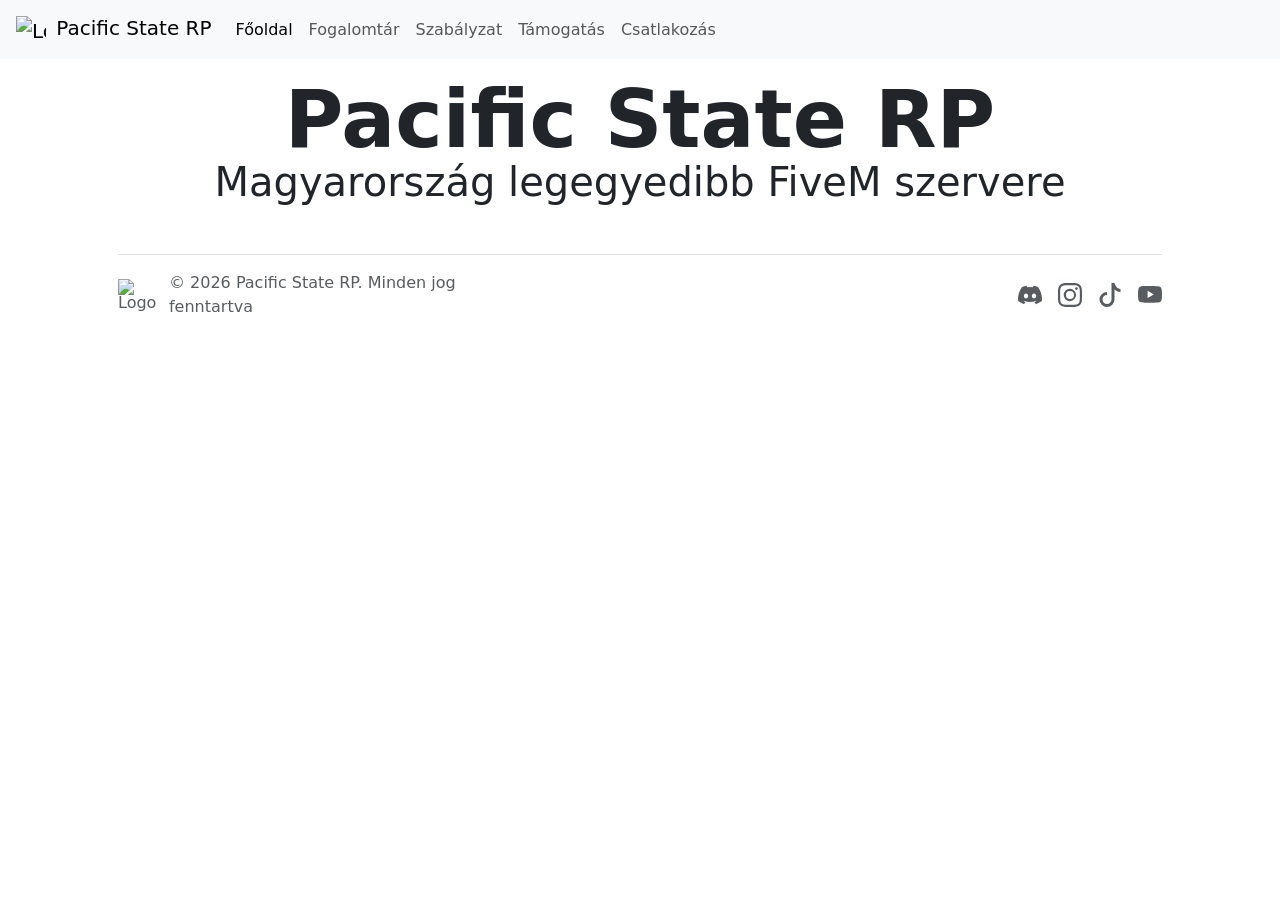
==== index.html @ 3e6dc7ab "Add files via upload" ====
<!DOCTYPE html>
<html lang="hu">
<head>
    <meta charset="UTF-8">
    <meta name="viewport" content="width=device-width, initial-scale=1.0">
    <script src="https://cdn.jsdelivr.net/npm/bootstrap@5.3.8/dist/js/bootstrap.bundle.min.js" integrity="sha384-FKyoEForCGlyvwx9Hj09JcYn3nv7wiPVlz7YYwJrWVcXK/BmnVDxM+D2scQbITxI" crossorigin="anonymous"></script>
    <script src="js/script.js"></script>
    <link rel="stylesheet" href="https://cdn.jsdelivr.net/npm/bootstrap@5.3.8/dist/css/bootstrap.min.css" integrity="sha384-sRIl4kxILFvY47J16cr9ZwB07vP4J8+LH7qKQnuqkuIAvNWLzeN8tE5YBujZqJLB" crossorigin="anonymous">
    <link rel="stylesheet" href="css/style.css">
    <link rel="shortcut icon" href="img/pacificstaterpkeklogo.png" type="image/x-icon">
    <title>Pacific State RP</title>
</head>

<body>
<nav class="navbar fixed-top navbar-expand-md bg-body-tertiary">
    <div class="container-fluid">
        <a class="navbar-brand" href="index.html">
            <img src="img/pacificstaterpkeklogo.png" alt="Logo" width="30" class="d-inline-block align-text-top mx-1">
            Pacific State RP
        </a>
        <button class="navbar-toggler" type="button" data-bs-toggle="collapse" data-bs-target="#navbarSupportedContent" aria-controls="navbarSupportedContent" aria-expanded="false" aria-label="Toggle navigation">
            <span class="navbar-toggler-icon"></span>
        </button>
        <div class="collapse navbar-collapse" id="navbarSupportedContent">
            <ul class="navbar-nav me-auto mb-0 mb-lg-0">
                <li class="nav-item">
                    <a class="nav-link active" aria-current="page" href="index.html">Főoldal</a>
                </li>
                <li class="nav-item">
                    <a class="nav-link" href="fogalomtar.html">Fogalomtár</a>
                </li>
                <li class="nav-item">
                    <a class="nav-link" href="szabalyzat.html">Szabályzat</a>
                </li>
                <li class="nav-item">
                    <a class="nav-link" href="https://pacific-state-rp.tebex.io/" target="_blank">Támogatás</a>
                </li>
                <li class="nav-item">
                    <a class="nav-link" href="https://cfx.re/join/jlrroa" target="_blank">Csatlakozás</a>
                </li>
            </ul>
        </div>
    </div>
</nav>

<div class="container mt-5">
    <div class="row">
        <div class="col text-center mt-4 mb-3">
            <h1 class="display-1 fw-bold" style="margin-bottom: -10px;">Pacific State RP</h1>
            <h1 class="display-6">Magyarország legegyedibb FiveM szervere</h1>
        </div>
    </div>
</div>  

<div class="container px-5">
    <footer class="d-flex flex-wrap justify-content-between align-items-center py-3 my-4 border-top">
        <div class="col-md-4 d-flex align-items-center">
            <a href="index.html" class="mb-3 me-2 mb-md-0 text-body-secondary text-decoration-none lh-1" aria-label="Pacific State RP">
                <img src="img/pacificstaterpkeklogo.png" alt="Logo" width="30">
            </a>
            <span class="mb-3 mb-md-0 text-body-secondary">© 2026 Pacific State RP. Minden jog fenntartva</span>
        </div>
        <ul class="nav col-md-4 justify-content-end list-unstyled d-flex">
            <li class="ms-3">
                <a class="text-body-secondary" href="https://discord.gg/3FPXnSfdRt" target="_blank" aria-label="Discord">
                    <svg xmlns="http://www.w3.org/2000/svg" width="24" height="24" fill="currentColor" class="bi bi-discord" viewBox="0 0 16 16">
                        <path d="M13.545 2.907a13.2 13.2 0 0 0-3.257-1.011.05.05 0 0 0-.052.025c-.141.25-.297.577-.406.833a12.2 12.2 0 0 0-3.658 0 8 8 0 0 0-.412-.833.05.05 0 0 0-.052-.025c-1.125.194-2.22.534-3.257 1.011a.04.04 0 0 0-.021.018C.356 6.024-.213 9.047.066 12.032q.003.022.021.037a13.3 13.3 0 0 0 3.995 2.02.05.05 0 0 0 .056-.019q.463-.63.818-1.329a.05.05 0 0 0-.01-.059l-.018-.011a9 9 0 0 1-1.248-.595.05.05 0 0 1-.02-.066l.015-.019q.127-.095.248-.195a.05.05 0 0 1 .051-.007c2.619 1.196 5.454 1.196 8.041 0a.05.05 0 0 1 .053.007q.121.1.248.195a.05.05 0 0 1-.004.085 8 8 0 0 1-1.249.594.05.05 0 0 0-.03.03.05.05 0 0 0 .003.041c.24.465.515.909.817 1.329a.05.05 0 0 0 .056.019 13.2 13.2 0 0 0 4.001-2.02.05.05 0 0 0 .021-.037c.334-3.451-.559-6.449-2.366-9.106a.03.03 0 0 0-.02-.019m-8.198 7.307c-.789 0-1.438-.724-1.438-1.612s.637-1.613 1.438-1.613c.807 0 1.45.73 1.438 1.613 0 .888-.637 1.612-1.438 1.612m5.316 0c-.788 0-1.438-.724-1.438-1.612s.637-1.613 1.438-1.613c.807 0 1.451.73 1.438 1.613 0 .888-.631 1.612-1.438 1.612"/>
                    </svg>
                </a>
            </li>
            <li class="ms-3">
                <a class="text-body-secondary" href="https://www.instagram.com/pacificstaterp" target="_blank" aria-label="Instagram">
                    <svg xmlns="http://www.w3.org/2000/svg" width="24" height="24" fill="currentColor" class="bi bi-instagram" viewBox="0 0 16 16">
                        <path d="M8 0C5.829 0 5.556.01 4.703.048 3.85.088 3.269.222 2.76.42a3.9 3.9 0 0 0-1.417.923A3.9 3.9 0 0 0 .42 2.76C.222 3.268.087 3.85.048 4.7.01 5.555 0 5.827 0 8.001c0 2.172.01 2.444.048 3.297.04.852.174 1.433.372 1.942.205.526.478.972.923 1.417.444.445.89.719 1.416.923.51.198 1.09.333 1.942.372C5.555 15.99 5.827 16 8 16s2.444-.01 3.298-.048c.851-.04 1.434-.174 1.943-.372a3.9 3.9 0 0 0 1.416-.923c.445-.445.718-.891.923-1.417.197-.509.332-1.09.372-1.942C15.99 10.445 16 10.173 16 8s-.01-2.445-.048-3.299c-.04-.851-.175-1.433-.372-1.941a3.9 3.9 0 0 0-.923-1.417A3.9 3.9 0 0 0 13.24.42c-.51-.198-1.092-.333-1.943-.372C10.443.01 10.172 0 7.998 0zm-.717 1.442h.718c2.136 0 2.389.007 3.232.046.78.035 1.204.166 1.486.275.373.145.64.319.92.599s.453.546.598.92c.11.281.24.705.275 1.485.039.843.047 1.096.047 3.231s-.008 2.389-.047 3.232c-.035.78-.166 1.203-.275 1.485a2.5 2.5 0 0 1-.599.919c-.28.28-.546.453-.92.598-.28.11-.704.24-1.485.276-.843.038-1.096.047-3.232.047s-2.39-.009-3.233-.047c-.78-.036-1.203-.166-1.485-.276a2.5 2.5 0 0 1-.92-.598 2.5 2.5 0 0 1-.6-.92c-.109-.281-.24-.705-.275-1.485-.038-.843-.046-1.096-.046-3.233s.008-2.388.046-3.231c.036-.78.166-1.204.276-1.486.145-.373.319-.64.599-.92s.546-.453.92-.598c.282-.11.705-.24 1.485-.276.738-.034 1.024-.044 2.515-.045zm4.988 1.328a.96.96 0 1 0 0 1.92.96.96 0 0 0 0-1.92m-4.27 1.122a4.109 4.109 0 1 0 0 8.217 4.109 4.109 0 0 0 0-8.217m0 1.441a2.667 2.667 0 1 1 0 5.334 2.667 2.667 0 0 1 0-5.334"/>
                    </svg>
                </a>
            </li>
            <li class="ms-3">
                <a class="text-body-secondary" href="https://www.tiktok.com/@psrp_2024" target="_blank" aria-label="TikTok">
                    <svg xmlns="http://www.w3.org/2000/svg" width="24" height="24" fill="currentColor" class="bi bi-tiktok" viewBox="0 0 16 16">
                        <path d="M9 0h1.98c.144.715.54 1.617 1.235 2.512C12.895 3.389 13.797 4 15 4v2c-1.753 0-3.07-.814-4-1.829V11a5 5 0 1 1-5-5v2a3 3 0 1 0 3 3z"/>
                    </svg>
                </a>
            </li>
            <li class="ms-3">
                <a class="text-body-secondary" href="https://www.youtube.com/@Pacific_State_RP" target="_blank" aria-label="YouTube">
                    <svg xmlns="http://www.w3.org/2000/svg" width="24" height="24" fill="currentColor" class="bi bi-youtube" viewBox="0 0 16 16">
                        <path d="M8.051 1.999h.089c.822.003 4.987.033 6.11.335a2.01 2.01 0 0 1 1.415 1.42c.101.38.172.883.22 1.402l.01.104.022.26.008.104c.065.914.073 1.77.074 1.957v.075c-.001.194-.01 1.108-.082 2.06l-.008.105-.009.104c-.05.572-.124 1.14-.235 1.558a2.01 2.01 0 0 1-1.415 1.42c-1.16.312-5.569.334-6.18.335h-.142c-.309 0-1.587-.006-2.927-.052l-.17-.006-.087-.004-.171-.007-.171-.007c-1.11-.049-2.167-.128-2.654-.26a2.01 2.01 0 0 1-1.415-1.419c-.111-.417-.185-.986-.235-1.558L.09 9.82l-.008-.104A31 31 0 0 1 0 7.68v-.123c.002-.215.01-.958.064-1.778l.007-.103.003-.052.008-.104.022-.26.01-.104c.048-.519.119-1.023.22-1.402a2.01 2.01 0 0 1 1.415-1.42c.487-.13 1.544-.21 2.654-.26l.17-.007.172-.006.086-.003.171-.007A100 100 0 0 1 7.858 2zM6.4 5.209v4.818l4.157-2.408z"/>
                    </svg>
                </a>
            </li>
        </ul>
    </footer>
</div>
</body>
</html>
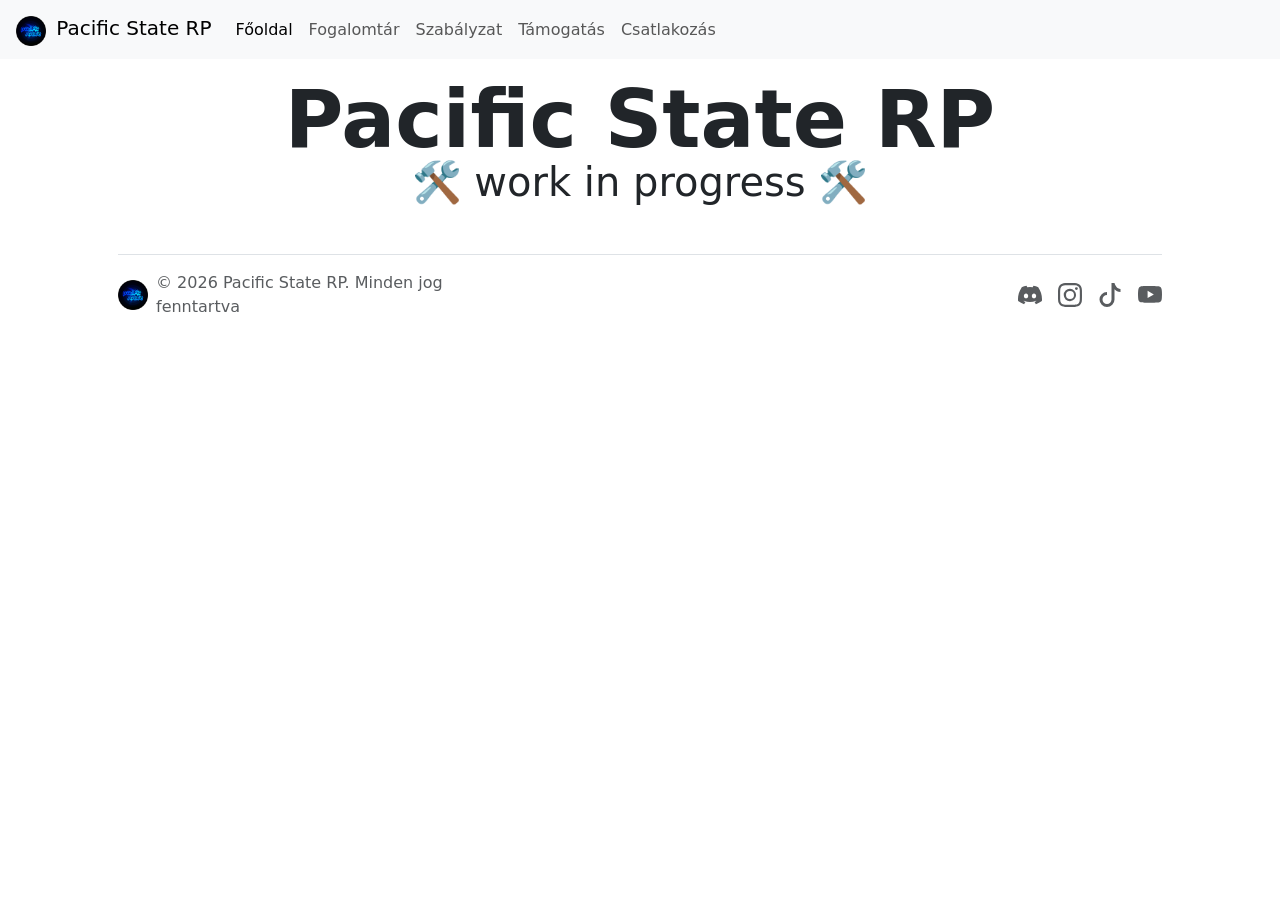
==== commit 79d30f6e: "szabalyzat es fogalomtar javitasa (+ fooldal ideiglenes frissitese)" ====
--- a/index.html
+++ b/index.html
@@ -14,7 +14,7 @@
 <body>
 <nav class="navbar fixed-top navbar-expand-md bg-body-tertiary">
     <div class="container-fluid">
-        <a class="navbar-brand" href="index.html">
+        <a class="navbar-brand" href="./">
             <img src="img/pacificstaterpkeklogo.png" alt="Logo" width="30" class="d-inline-block align-text-top mx-1">
             Pacific State RP
         </a>
@@ -24,13 +24,13 @@
         <div class="collapse navbar-collapse" id="navbarSupportedContent">
             <ul class="navbar-nav me-auto mb-0 mb-lg-0">
                 <li class="nav-item">
-                    <a class="nav-link active" aria-current="page" href="index.html">Főoldal</a>
+                    <a class="nav-link active" aria-current="page" href="./">Főoldal</a>
                 </li>
                 <li class="nav-item">
-                    <a class="nav-link" href="fogalomtar.html">Fogalomtár</a>
+                    <a class="nav-link" href="./fogalomtar">Fogalomtár</a>
                 </li>
                 <li class="nav-item">
-                    <a class="nav-link" href="szabalyzat.html">Szabályzat</a>
+                    <a class="nav-link" href="./szabalyzat">Szabályzat</a>
                 </li>
                 <li class="nav-item">
                     <a class="nav-link" href="https://pacific-state-rp.tebex.io/" target="_blank">Támogatás</a>
@@ -47,7 +47,7 @@
     <div class="row">
         <div class="col text-center mt-4 mb-3">
             <h1 class="display-1 fw-bold" style="margin-bottom: -10px;">Pacific State RP</h1>
-            <h1 class="display-6">Magyarország legegyedibb FiveM szervere</h1>
+            <h1 class="display-6">🛠️ work in progress 🛠️</h1>
         </div>
     </div>
 </div>  
@@ -55,7 +55,7 @@
 <div class="container px-5">
     <footer class="d-flex flex-wrap justify-content-between align-items-center py-3 my-4 border-top">
         <div class="col-md-4 d-flex align-items-center">
-            <a href="index.html" class="mb-3 me-2 mb-md-0 text-body-secondary text-decoration-none lh-1" aria-label="Pacific State RP">
+            <a href="./" class="mb-3 me-2 mb-md-0 text-body-secondary text-decoration-none lh-1" aria-label="Pacific State RP">
                 <img src="img/pacificstaterpkeklogo.png" alt="Logo" width="30">
             </a>
             <span class="mb-3 mb-md-0 text-body-secondary">© 2026 Pacific State RP. Minden jog fenntartva</span>
--- a/css/style.css
+++ b/css/style.css
@@ -0,0 +1,54 @@
+h2 {
+    margin-top: 15px;
+}
+
+ol {
+    padding-left: 0;
+}
+
+ol {
+    counter-reset: item;
+    list-style-type: none;
+    margin: 0;
+}
+
+li > ol {
+    margin-left: 0;
+}
+
+ol > li {
+    counter-increment: item;
+    padding-left: 2.7em;
+    position: relative;
+}
+
+ol > li::before {
+    content: counters(item, '.') '. ';
+    position: absolute;
+    left: 0;
+    width: 2em;
+    text-align: right;
+    padding-right: 0em;
+    white-space: nowrap;
+}
+
+.szabalyzat li {
+    margin-top: 5px;
+    padding-right: 2.7em;
+}
+
+.anchor-link {
+    padding: 0 .175rem;
+    font-weight: 400;
+    text-decoration: none;
+    opacity: 0;
+    transition: color .15s ease-in-out, opacity .15s ease-in-out;
+}
+
+.anchor-link::after {
+    content: " #";
+}
+
+.anchor-link:hover, :hover > .anchor-link {
+    opacity: 100;
+}
